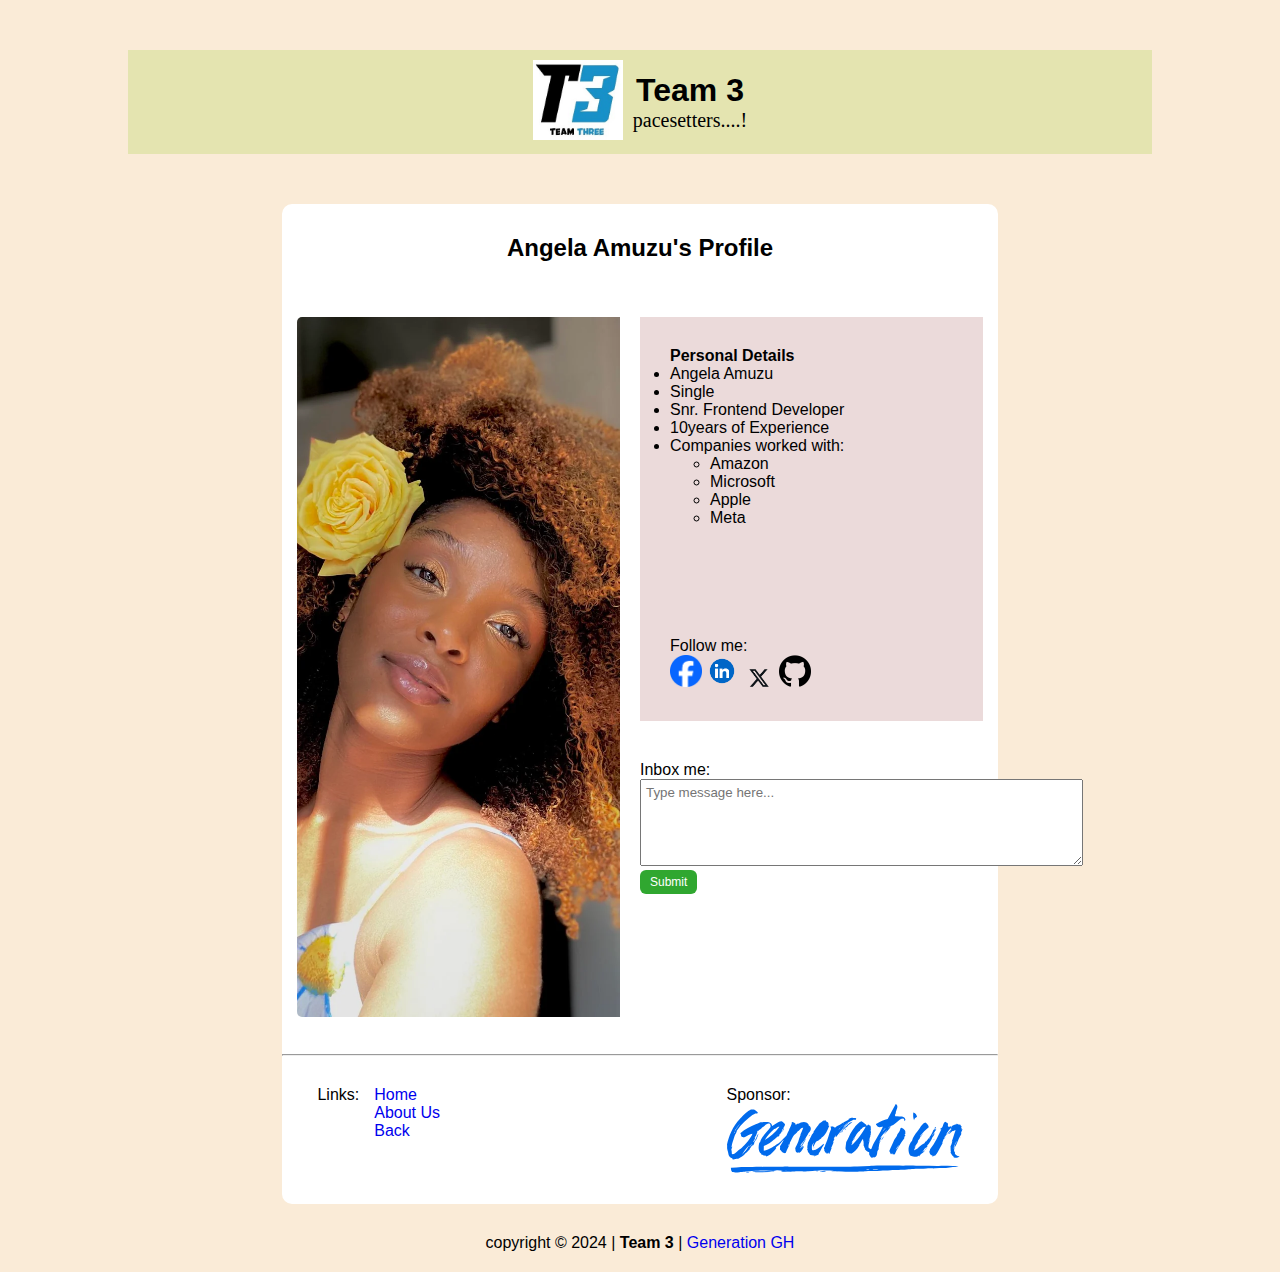
==== member-profile/angela.html @ 15a6b498 "modifying links in profile page #3" ====
<!DOCTYPE html>
<html lang="en">
<head>
    <meta charset="UTF-8">
    <meta name="viewport" content="width=device-width, initial-scale=1.0">
    <title>Angela |Team 3 GenG</title>

    <!-- this line below is the css, for styling the webpage -->
    <link rel="stylesheet" href="../style.css">

        <!-- this line below favicon-->

    <link rel="shortcut icon" href="../images/team_3_logo-favicon.jpg" type="image/x-icon">
</head>
<body>
    <div class="container">
        <header>
            <div class="head">
                <div class="group-logo">
                    <img src="../images/team_3_logo-main.jpg" alt="T3 Logo">
                </div>
                <div class="group-heading">
                    <h1>Team 3</h1>
                    <div class="small">pacesetters....!</div>
                </div>
            </div>
           
          
        </header>

        <div class="section">
            <h2>Angela Amuzu's Profile</h2>
            <div class="profile-container">
                <div class="image-profile-container-items">
                    <img src="../images/angela.webp" alt="angela">
                </div>
                <div class="info-grid-container">
                    <div class="info-profile-container-items">
                        <div class="info-details">
                            <p><b>Personal Details</b></p>
                            <ul>
                                <li>Angela Amuzu</li>
                                <li>Single</li>
                                <li>Snr. Frontend Developer</li>
                                <li>10years of Experience</li>
                                <li>
                                    Companies worked with:
                                    <ul style="padding-left:40px">
                                        <li>Amazon</li>
                                        <li>Microsoft</li>
                                        <li>Apple</li>
                                        <li>Meta</li>
                                    </ul>
                                    
                                </li>
                            </ul>
                        </div>
                        <div class="social-handles">
                            <div>Follow me: </div>
                          <span><a id="fb" href="#">
                                <img src="../images/fabook.png" alt="facebook logo">
                          </a></span>
                          <span><a id="ln" href="#">
                                <img src="../images/linkedin.webp" alt="linked logo">
                          </a></span>
                          <span><a id="x" href="#">
                                <img src="../images/x.png" alt="x logo">
                          </a></span>
                          <span><a id="gh" href="#">
                                <img src="../images/github.png" alt="github logo">
                          </a></span>
                          
                        </div>
                    </div>
                    <div class="message-box">
                        <div id="goBackDiv">
                            <em>Nothing entered...</em> 
                            <button id="goBack" onclick="goBack()">Go Back</button>
                        </div>
                        <div id="processing-feedback">
                            <em>Processing...</em>
                        </div>
                        <div class="image-sent">
                            <img src="../images/sent-imge.png" alt="image sent logo">
                            <p>Message sent successfully!</p>
                        </div>
                        <form action="#" id="form">
                            <label for="message">Inbox me:</label> <br>
                            <textarea name="message-content" id="message" cols="52" rows="5" placeholder="Type message here..."></textarea>
                            <input id="msg-btn" type="button" value="Submit">
                        </form>
                    </div>
                </div>  
            </div>
            <br />
            <hr />

            <div class="section-bottom-div">
                <div class="left-link">
                    <p>Links: </p>
                    <ul>
                        <li><a id="btn1" href="/index.html">Home</a></li>
                        <li><a id="btn2" href="../aboutus.html">About Us</a></li>
                        <li><a id="btn3" href="../team-members.html">Back</a></li>
                    </ul>
                </div>
                <div class="right-link">
                    <p>Sponsor: </p>
                    <img src="/images/geng-logo.svg" alt="geng-logo">
                    
                </div>
            </div>
        </div>

    </div> <footer>
        copyright &copy; 2024 | <b>Team 3</b> | <a href="https://ghana.generation.org/web-developer/" id="geng">Generation GH</a>
    </footer>

   </div>



    <!--   this line below is for javascript, to manipulate the behaviour of the weboage -->
    <script src="/script.js"></script>
</body>
</html>
---- style.css ----
.welcome-text {
    font-family: Impact, Haettenschweiler, 'Arial Narrow Bold', sans-serif;
    
}
.Team-three-description  {
    font-family: "Poppins", sans-serif;
    font-size: medium;
    font-style: normal;
    text-align: justify;
    -webkit-text-fill-color:black
    
}


@import url('https://fonts.googleapis.com/css2?family=Dancing+Script:wght@400..700&family=Poppins:wght@400;500;700&display=swap');
* {
    margin: 0;
    padding: 0;
    font-family: "Poppins", sans-serif;
    box-sizing: border-box;
}

body {
    background-color:antiquewhite;
    
}

.container {
    width: 80%;
    margin: 0 auto;
}
.head {
    display: flex;
    align-items: center;
    justify-content: center;
}
.group-logo {
    margin-right: 10px;
}

.group-logo img {
    width: 90px;
}

header {
    padding: 10px 0;
    margin: 50px 0;
    background-color: #e4e4b0;
}

.small {
    font-family: "Dancing Script", cursive;
    font-size: 20px;
}

h1, h2 , .small, footer{
    text-align: center;
}
h2 {
    margin: 10px 0;
}

.team-container {
    margin-top: 30px;
}

section {
    height: 100%;
    background-color: #e4e4b0;
    /* border: 2px solid black; */
    border-radius: 20px;
    box-shadow:  1px 1px 10px;
    padding: 15px;
    margin-bottom: 50px;
    
}

a {
    text-decoration: none;   
}

.team-container-items {
    padding: 10px;
    display: flex;
    justify-content: space-evenly;
    align-items: center;
}

.first-items {
    background-color: #fff;
    height: 400px;
    text-align: center;
    width: 27%;
    border-radius: 10px;
    padding: 10px;
    box-shadow: 0px 0px 15px 1px;
}
.first-items:hover {
    transition: 0.3ms ease-in;
    box-shadow: 0px 0px 1px 0px;
}

.first-items img {
    border-top-left-radius: 10px;
    border-top-right-radius: 10px;
    width: 90%;
}

.summary-details {
    padding: 5px;
    font-size: 12px;
    text-align: left;
    margin: auto 10px;
}

/* .summary-details */

.section-bottom-div {
    display: flex;
    /* align-items: center; */
    justify-content: space-between;
    width: 90%;
    margin: 30px auto;
}

.section .section-bottom-div {
    padding-bottom: 30px!important;
}

.left-link {
    display: flex;
    align-items: start;
    justify-content: space-between;
}

.left-link ul {
    text-decoration: none;
    list-style: none;
    
}


.left-link ul li{
    width: 20vw;
}

.right-link {
    display: flex;
    flex-direction: column;
    align-items: start;
    left: 20px;
}

#btn1, #btn2, #btn3 {
    border: none;
    width: 80px;
    /* line-height: 10px; */
    padding: 5px 10px;
    margin-bottom: 5px;
    margin-left: 5px;
    border-radius: 5px;
    cursor: pointer;
    transition: 0.3s ease;
}
#btn1:hover, #btn2:hover, #btn3:hover {
    border: 2px solid #fff;
    font-weight: bold;
}
 
footer {
    margin-bottom: 20px;
}

#geng:hover {
    font-weight: bold;
    color: blue;
    cursor: pointer;
}


/* member profile */
.section {
    width: 70%;
    height: 100%;
    margin: 0 auto;
    background-color: #fff;
    border-radius: 10px;
    margin-bottom: 10px;
}

.section h2 {
    padding: 30px 0;
}

.profile-container {
    display: flex;
    align-items: start;
    justify-content: space-between;
    padding: 15px;
   
   
}

.image-profile-container-items {
    width: 20%;
    /* background-color: blue; */
}

.image-profile-container-items img{
    height: 700px;
    /* border-radius: 5px; */
    border-top-left-radius: 5px;
    border-bottom-left-radius: 5px;
}

.info-grid-container{
    width: 50%;
 }

.info-profile-container-items {
    display: grid;
    background-color: #ebdada;
    gap: 50px 80px;
    margin-bottom: 20px;
}

.info-details, .social-handles {
    padding: 30px;
}

.message-box {
    margin-top: 40px;
}

input[value="Submit"] {
    padding: 5px 10px;
    border: none;
    border-radius: 6px;
    font-size: 12px;
    color: #fff;
    background-color: #30a730;
    cursor: pointer;
    transition: 0.3s all ease;
}

input[value="Submit"]:hover {
    font-size: bold;
    background-color: #068106;
}
#goBack {
    padding: 5px 10px;
    border: none;
    border-radius: 6px;
    margin-left: 10px;
    font-size: 12px;
    color: #fff;
    background-color: #ee2727;
    cursor: pointer;
    transition: 0.3s all ease;
}

#goBack:hover {
    font-size: bold;
    background-color: #fd0404;
}

span img {
    width: 32px;
    width: 32px;
}

#td-width {
    width: 20%;
}


.image-sent {
    /* display: flex;
    flex-direction: column;
    justify-content: center;
    align-items: center; */
    display: none; 

}

#goBackDiv, #processing-feedback {
    display: none;
}



.image-sent img {
    width: 80px;
    height: 80px;
    margin: 0 auto;

}

.image-sent p {
    text-align: center;
}

#message {
    padding: 5px;
}


/* Extra large devices (large laptops and desktops, 1200px and up) */
@media only screen and (min-width: 1200px) {

}


/* Large devices (laptops/desktops, 992px and up) */
@media only screen and (min-width: 992px) {

}

/* Medium devices (landscape tablets, 768px and up) */
@media only screen and (min-width: 768px) {

}

/* Small devices (portrait tablets and large phones, 600px and up) */
@media only screen and (min-width: 600px) {

}

/* Extra small devices (phones, 600px and down) */
@media only screen and (max-width: 600px) {
    
}
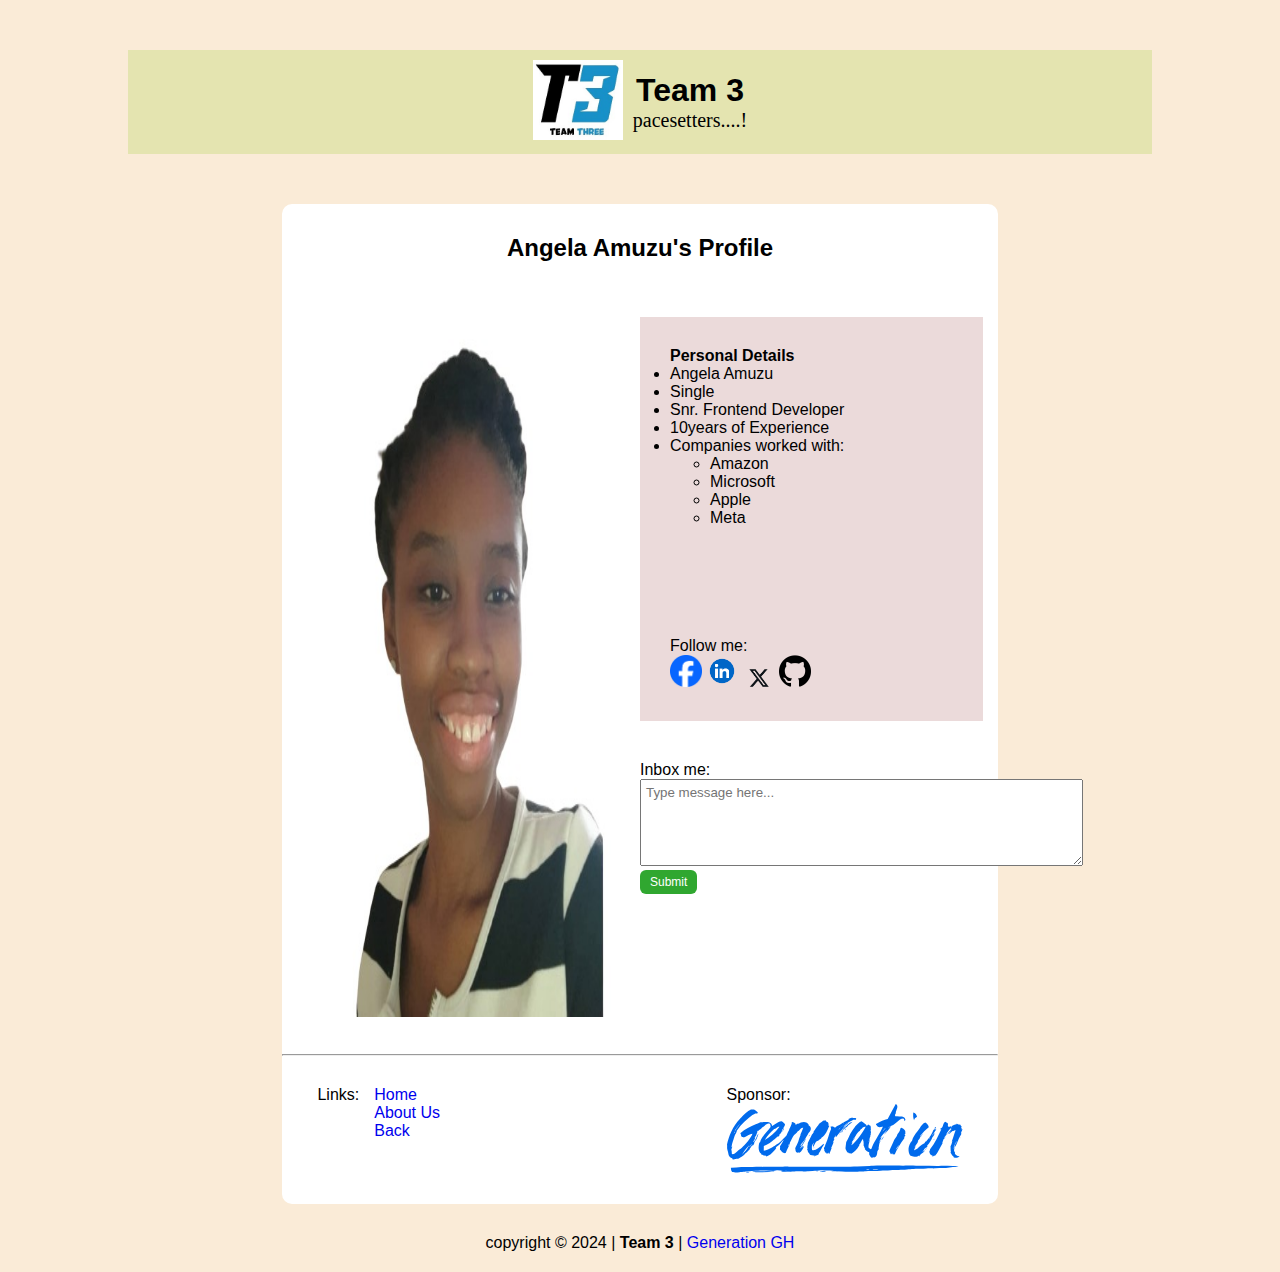
==== commit e163f91e: "modified angela's data" ====
--- a/member-profile/angela.html
+++ b/member-profile/angela.html
@@ -32,7 +32,7 @@
             <h2>Angela Amuzu's Profile</h2>
             <div class="profile-container">
                 <div class="image-profile-container-items">
-                    <img src="../images/angela.webp" alt="angela">
+                    <img src="../images/angela-1.jpg" alt="angela" width="350">
                 </div>
                 <div class="info-grid-container">
                     <div class="info-profile-container-items">
@@ -60,13 +60,13 @@
                           <span><a id="fb" href="#">
                                 <img src="../images/fabook.png" alt="facebook logo">
                           </a></span>
-                          <span><a id="ln" href="#">
+                          <span><a id="ln" href="https://www.linkedin.com/in/angela-amuzu">
                                 <img src="../images/linkedin.webp" alt="linked logo">
                           </a></span>
                           <span><a id="x" href="#">
                                 <img src="../images/x.png" alt="x logo">
                           </a></span>
-                          <span><a id="gh" href="#">
+                          <span><a id="gh" href="https://github.com/AngelKafui4">
                                 <img src="../images/github.png" alt="github logo">
                           </a></span>
                           
@@ -86,7 +86,7 @@
                         </div>
                         <form action="#" id="form">
                             <label for="message">Inbox me:</label> <br>
-                            <textarea name="message-content" id="message" cols="52" rows="5" placeholder="Type message here..."></textarea>
+                            <textarea name="message-content" id="message" cols="52" rows="5" placeholder="Type message here..."></textarea> <br>
                             <input id="msg-btn" type="button" value="Submit">
                         </form>
                     </div>
@@ -99,14 +99,14 @@
                 <div class="left-link">
                     <p>Links: </p>
                     <ul>
-                        <li><a id="btn1" href="/index.html">Home</a></li>
-                        <li><a id="btn2" href="../aboutus.html">About Us</a></li>
-                        <li><a id="btn3" href="../team-members.html">Back</a></li>
+                        <li><a id="btn1" href="../index.html">Home</a></li>
+                        <li><a id="btn2" href="../pages/aboutus.html">About Us</a></li>
+                        <li><a id="btn3" href="../pages/team-members.html">Back</a></li>
                     </ul>
                 </div>
                 <div class="right-link">
                     <p>Sponsor: </p>
-                    <img src="/images/geng-logo.svg" alt="geng-logo">
+                    <img src="../images/geng-logo.svg" alt="geng-logo">
                     
                 </div>
             </div>
@@ -121,6 +121,6 @@
 
 
     <!--   this line below is for javascript, to manipulate the behaviour of the weboage -->
-    <script src="/script.js"></script>
+    <script src="../script.js"></script>
 </body>
 </html>--- a/style.css
+++ b/style.css
@@ -142,9 +142,9 @@
 }
 
 
-.left-link ul li{
+/* .left-link ul li{
     width: 20vw;
-}
+} */
 
 .right-link {
     display: flex;
@@ -330,11 +330,103 @@
 
 /* Extra small devices (phones, 600px and down) */
 @media only screen and (max-width: 600px) {
-    
-}
-
-
-
-
-
-
+  .welcome-text {
+    text-align: center;
+   } 
+  .welcome-text img {
+    width: 90%;
+    margin: 0 auto;
+    padding-bottom: 10px;
+    /* height: 50px; */
+   } 
+   .Team-three-description p {
+    text-align: justify;
+   }
+
+   .section-bottom-div {
+    display: block;
+   }
+
+   .section-bottom-div .left-link {
+    display: flex;
+    align-items: start;
+    justify-content: start;
+   }
+
+   .left-link ul {
+    display: flex;
+    align-items: start;
+    justify-content: start;
+   }
+
+   /* .left-link ul li {
+    width: 100%;
+   } */
+
+   .right-link {
+    padding-top: 20px;
+    flex-direction: row;
+    justify-content: end;
+   }
+
+   .right-link img {
+    width: 80px;
+    margin-left: 10px;
+   }
+
+   .team-container-items {
+    display: block;
+   }
+
+   .first-items {
+    width: 95%;
+    margin: 0 auto;
+    margin-bottom: 20px;
+    height: 430px;
+   }
+
+   .summary-details h3 {
+    font-size: 18px;
+   }
+   .summary-details p {
+    font-size: 15px;
+   }
+   .summary-details small {
+    font-size: 12px;
+   }
+
+   .section {
+    width: 100%;
+   }
+
+   .profile-container {
+    display: block;
+   }
+
+   .image-profile-container-items {
+    width: 100%; 
+   }
+   .image-profile-container-items img{
+    width: 95%;
+    margin: 0 auto;
+    margin-left: 10px;
+   }
+
+   .info-grid-container {
+        width: 95%;
+        margin-left: 10px;
+   }
+
+   .message-box #form textarea {
+    width: 100%;
+   }
+
+
+
+}
+
+
+
+
+
+
